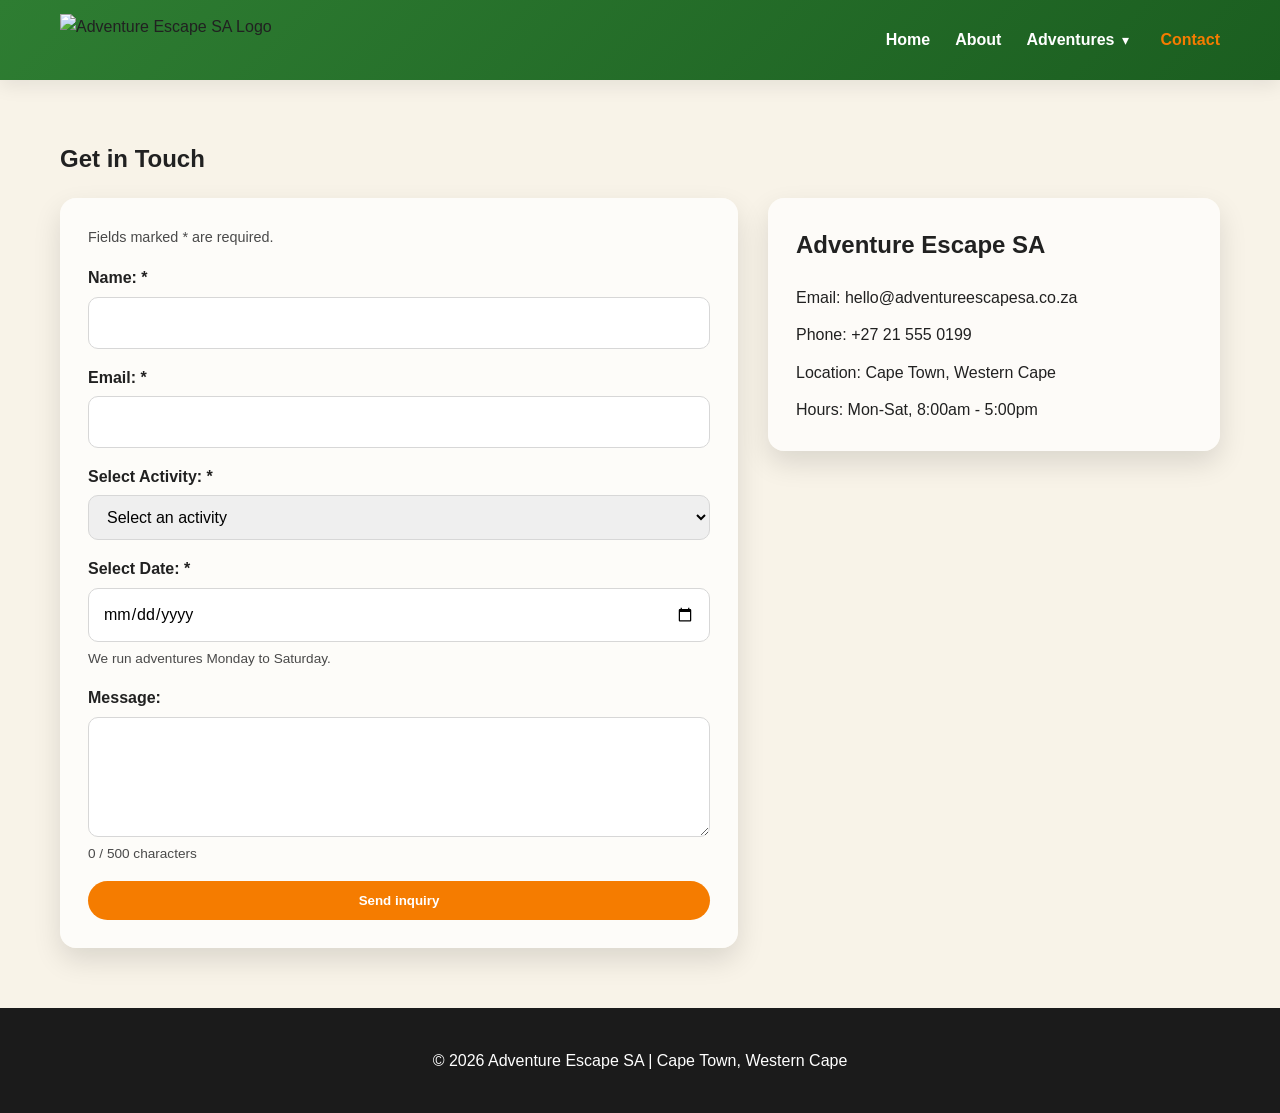
==== contact.html @ e8b8ff20 "Add drop-down menu, error handling, tables and VAT" ====
<!doctype html>
<html lang="en">
  <head>
    <meta charset="UTF-8" />
    <meta name="viewport" content="width=device-width, initial-scale=1.0" />
    <title>Contact | Adventure Escape SA</title>
    <link rel="stylesheet" href="assets/css/style.css" />
  </head>
  <body>
    <header>
      <nav>
        <img
          src="assets/images/Adventure Escape SA Logo.png"
          alt="Adventure Escape SA Logo"
          class="logo"
        />
        <ul class="nav-links">
          <li><a href="index.html">Home</a></li>
          <li><a href="about.html">About</a></li>
          <li class="has-dropdown">
            <a href="adventures.html">Adventures</a>
            <button
              type="button"
              class="dropdown-toggle"
              aria-expanded="false"
              aria-controls="adventures-menu"
              aria-label="Show the Adventures menu"
            >
              <span aria-hidden="true">&#9662;</span>
            </button>
            <ul class="dropdown-menu" id="adventures-menu">
              <li><a href="adventures.html#packages">Adventure Packages</a></li>
              <li><a href="adventures.html#activities">Individual Activities</a></li>
              <li><a href="adventures.html#price-list">Price List</a></li>
              <li><a href="adventures.html#calculator">Booking Calculator</a></li>
            </ul>
          </li>
          <li><a href="contact.html" aria-current="page">Contact</a></li>
        </ul>
      </nav>
    </header>

    <section class="contact">
      <h1>Get in Touch</h1>
      <div class="contact-wrapper">
        <form
          class="contact-form"
          id="contact-form"
          action="https://formsubmit.co/hello@adventureescapesa.co.za"
          method="POST"
          novalidate
        >
          <input
            type="hidden"
            name="_subject"
            value="New Adventure Escape SA booking inquiry"
          />
          <input type="hidden" name="_template" value="table" />
          <input
            type="text"
            name="_honey"
            tabindex="-1"
            autocomplete="off"
            style="display: none"
          />

          <div
            class="form-alert"
            id="form-alert"
            role="alert"
            tabindex="-1"
            hidden
          ></div>

          <p class="form-note">Fields marked <span aria-hidden="true">*</span><span class="visually-hidden">with an asterisk</span> are required.</p>

          <div class="form-field">
            <label for="name">Name: <span aria-hidden="true">*</span></label>
            <input
              type="text"
              id="name"
              name="name"
              autocomplete="name"
              maxlength="60"
              required
              aria-describedby="name-error"
            />
            <p class="field-error" id="name-error"></p>
          </div>

          <div class="form-field">
            <label for="email">Email: <span aria-hidden="true">*</span></label>
            <input
              type="email"
              id="email"
              name="email"
              autocomplete="email"
              maxlength="100"
              required
              aria-describedby="email-error"
            />
            <p class="field-error" id="email-error"></p>
          </div>

          <div class="form-field">
            <label for="activity">Select Activity: <span aria-hidden="true">*</span></label>
            <select
              id="activity"
              name="activity"
              required
              aria-describedby="activity-error"
            >
              <option value="" disabled selected>Select an activity</option>
              <optgroup label="Adventure packages (R1,500)">
                <option>Ultimate Adventure Day</option>
                <option>Family Explorer Package</option>
                <option>Mountain Adventure Package</option>
                <option>Corporate Team Challenge</option>
              </optgroup>
              <optgroup label="Individual activities (R750)">
                <option>Ziplining Adventure</option>
                <option>Kayaking Experience</option>
                <option>Rock Climbing Session</option>
              </optgroup>
            </select>
            <p class="field-error" id="activity-error"></p>
          </div>

          <div class="form-field">
            <label for="date">Select Date: <span aria-hidden="true">*</span></label>
            <input
              type="date"
              id="date"
              name="date"
              required
              aria-describedby="date-hint date-error"
            />
            <p class="field-hint" id="date-hint">We run adventures Monday to Saturday.</p>
            <p class="field-error" id="date-error"></p>
          </div>

          <div class="form-field">
            <label for="message">Message:</label>
            <textarea
              id="message"
              name="message"
              maxlength="500"
              aria-describedby="message-count message-error"
            ></textarea>
            <p class="field-hint" id="message-count">0 / 500 characters</p>
            <p class="field-error" id="message-error"></p>
          </div>

          <button type="submit" class="btn" id="submit-button">
            Send inquiry
          </button>
        </form>

        <aside class="contact-panel">
          <h2>Adventure Escape SA</h2>
          <ul class="contact-details">
            <li>Email: hello@adventureescapesa.co.za</li>
            <li>Phone: +27 21 555 0199</li>
            <li>Location: Cape Town, Western Cape</li>
            <li>Hours: Mon-Sat, 8:00am - 5:00pm</li>
          </ul>
        </aside>
      </div>
    </section>

    <footer>
      <p>&copy; 2026 Adventure Escape SA | Cape Town, Western Cape</p>
    </footer>
    <script src="assets/js/nav.js" defer></script>
    <script src="assets/js/form.js" defer></script>
  </body>
</html>
---- assets/css/style.css ----
:root {
  --forest: #2e7d32;
  --forest-dark: #1b5e20;
  --orange: #f57c00;
  --sand: #f8f3e8;
  --white: #ffffff;
  --text: #212121;
  --muted: #4a4a4a;
  --card: #f5f5f5;
  --shadow: 0 12px 28px rgba(0, 0, 0, 0.12);
}

* {
  box-sizing: border-box;
}

html {
  scroll-behavior: smooth;
}

body {
  margin: 0;
  font-family: "Poppins", sans-serif;
  background: var(--sand);
  color: var(--text);
  line-height: 1.6;
}

img {
  display: block;
  max-width: 100%;
}

a {
  text-decoration: none;
}

header {
  background: linear-gradient(
    135deg,
    var(--forest) 0%,
    var(--forest-dark) 100%
  );
  box-shadow: 0 6px 18px rgba(0, 0, 0, 0.08);
}

nav {
  max-width: 1200px;
  margin: 0 auto;
  padding: 14px 20px;
  display: flex;
  align-items: center;
  justify-content: space-between;
  gap: 20px;
}

.logo {
  height: 52px;
  width: auto;
  display: inline-block;
}

nav ul {
  display: flex;
  align-items: center;
  gap: 25px;
  list-style: none;
  margin: 0;
  padding: 0;
}

nav a {
  color: var(--white);
  font-weight: 700;
  transition: color 0.3s ease;
}

nav a:hover {
  color: var(--orange);
}

nav a[aria-current="page"] {
  color: var(--orange);
}

/* ---------- Drop-down navigation menu ---------- */
.has-dropdown {
  position: relative;
  display: flex;
  align-items: center;
  gap: 2px;
}

.dropdown-toggle {
  background: none;
  border: none;
  color: var(--white);
  font: inherit;
  font-size: 0.9rem;
  line-height: 1;
  padding: 6px;
  cursor: pointer;
  border-radius: 6px;
  transition: transform 0.2s ease;
}

.dropdown-toggle:hover {
  color: var(--orange);
}

.has-dropdown.open .dropdown-toggle {
  transform: rotate(180deg);
}

nav .dropdown-menu {
  display: none;
  position: absolute;
  top: calc(100% + 12px);
  left: 50%;
  transform: translateX(-50%);
  z-index: 20;
  min-width: 230px;
  padding: 8px;
  gap: 2px;
  background: var(--white);
  border-radius: 12px;
  box-shadow: var(--shadow);
}

/* Invisible bridge so the menu stays open while the mouse moves down to it */
nav .dropdown-menu::before {
  content: "";
  position: absolute;
  left: 0;
  right: 0;
  top: -14px;
  height: 14px;
}

.has-dropdown.open .dropdown-menu {
  display: grid;
}

@media (hover: hover) {
  .has-dropdown:not(.dismissed):hover .dropdown-menu {
    display: grid;
  }
}

nav .dropdown-menu a {
  display: block;
  padding: 10px 14px;
  border-radius: 8px;
  color: var(--forest-dark);
  font-weight: 600;
  white-space: nowrap;
}

nav .dropdown-menu a:hover,
nav .dropdown-menu a:focus-visible {
  background: #e8efe5;
  color: var(--forest-dark);
}

/* Anchor targets on the Adventures page */
[id] {
  scroll-margin-top: 20px;
}

.hero {
  background:
    linear-gradient(rgba(22, 44, 25, 0.55), rgba(22, 44, 25, 0.55)),
    url("../images/capetownmountain landscape.jpeg") center/cover no-repeat;
  color: var(--white);
  text-align: center;
  padding: 120px 20px 100px;
}

.hero h1 {
  font-size: clamp(2.5rem, 4vw, 4rem);
  margin: 0 0 16px;
  letter-spacing: 0.04em;
}

.hero p {
  max-width: 720px;
  margin: 0 auto 24px;
  font-size: 1.15rem;
}

.btn {
  display: inline-block;
  background: var(--orange);
  color: var(--white);
  padding: 12px 26px;
  border-radius: 30px;
  font-weight: 700;
  border: none;
  cursor: pointer;
  transition:
    transform 0.2s ease,
    background 0.2s ease;
}

.btn:hover {
  background: #e36b00;
  transform: translateY(-1px);
}

section {
  max-width: 1200px;
  margin: 0 auto;
  padding: 60px 20px;
}

section h1,
section h2 {
  margin-top: 0;
}

.overview-grid,
.feature-grid,
.cards {
  display: grid;
  gap: 24px;
}

.overview-grid,
.feature-grid {
  grid-template-columns: repeat(auto-fit, minmax(220px, 1fr));
}

.overview-card,
.feature,
.card {
  background: var(--card);
  border-radius: 16px;
  box-shadow: var(--shadow);
  overflow: hidden;
}

.overview-card,
.feature {
  padding: 24px;
}

.overview-card h2,
.feature h2,
.card h2 {
  margin-top: 0;
  color: var(--forest-dark);
}

.stats {
  display: grid;
  grid-template-columns: repeat(auto-fit, minmax(200px, 1fr));
  gap: 20px;
  margin-top: 30px;
}

.stat {
  background: rgba(46, 125, 50, 0.08);
  border-left: 5px solid var(--orange);
  padding: 20px;
  border-radius: 10px;
}

.stat strong {
  display: block;
  font-size: 2rem;
  color: var(--forest);
}

.about-wrapper,
.contact-wrapper {
  display: grid;
  grid-template-columns: 1.2fr 0.8fr;
  gap: 30px;
  align-items: start;
}

.about-content,
.contact-panel {
  background: rgba(255, 255, 255, 0.7);
  border-radius: 16px;
  padding: 28px;
  box-shadow: var(--shadow);
}

.about-image {
  width: 100%;
  border-radius: 16px;
  min-height: 350px;
  object-fit: cover;
}

.cards {
  grid-template-columns: repeat(auto-fit, minmax(220px, 1fr));
  margin-top: 26px;
}

.card {
  display: flex;
  flex-direction: column;
}

.card img {
  width: 100%;
  height: 220px;
  object-fit: cover;
}

.card-content {
  padding: 20px;
}

.card-content p {
  margin: 0 0 8px;
}

.card-content .includes {
  display: grid;
  gap: 3px;
  margin: 0;
  padding-left: 22px;
}

.card-content .includes li {
  padding-left: 4px;
}

.card-content strong {
  color: var(--forest);
  font-size: 1.1rem;
}

.contact-form {
  background: rgba(255, 255, 255, 0.75);
  border-radius: 16px;
  box-shadow: var(--shadow);
  padding: 28px;
  display: grid;
  gap: 16px;
}

.contact-form label {
  font-weight: 600;
}

.contact-form input,
.contact-form select,
.contact-form textarea {
  width: 100%;
  padding: 12px 14px;
  border-radius: 10px;
  border: 1px solid #d7d7d7;
  font: inherit;
}

.contact-form textarea {
  min-height: 120px;
  resize: vertical;
}

.contact-form input:focus-visible,
.contact-form select:focus-visible,
.contact-form textarea:focus-visible,
.booking-option input:focus-visible,
a:focus-visible,
button:focus-visible {
  outline: 3px solid var(--orange);
  outline-offset: 3px;
}

.contact-details {
  list-style: none;
  padding: 0;
  margin: 0;
  display: grid;
  gap: 12px;
}

.calculator-intro {
  margin-top: -12px;
  color: var(--muted);
}

.calculator-layout {
  display: grid;
  grid-template-columns: minmax(0, 1.4fr) minmax(260px, 0.8fr);
  gap: 28px;
  align-items: start;
}

.calculator-layout h2 {
  color: var(--forest-dark);
}

.booking-options {
  display: grid;
  border-top: 1px solid #d7d7d7;
}

.booking-option {
  display: grid;
  grid-template-columns: minmax(0, 1fr) 100px;
  gap: 16px;
  align-items: center;
  padding: 13px 0;
  border-bottom: 1px solid #d7d7d7;
  cursor: pointer;
}

.booking-option span {
  display: grid;
}

.booking-option small {
  color: var(--muted);
}

.booking-option input {
  width: 100%;
  min-height: 44px;
  padding: 8px;
  border: 1px solid #b7c3b5;
  border-radius: 6px;
  font: inherit;
}

.calculator-summary {
  padding: 24px;
  background: #e8efe5;
  border-left: 5px solid var(--orange);
  border-radius: 8px;
}

.calculator-summary h2 {
  margin-bottom: 16px;
}

.calculator-summary dl {
  display: grid;
  gap: 9px;
  margin: 0;
}

.calculator-summary dl div,
.booking-total {
  display: flex;
  justify-content: space-between;
  gap: 12px;
  margin: 0;
}

.calculator-summary dd {
  margin: 0;
  font-weight: 700;
}

.booking-total {
  align-items: baseline;
  margin-top: 18px;
  padding-top: 16px;
  border-top: 1px solid #bdcbb9;
}

.booking-total strong {
  color: var(--forest-dark);
  font-size: 1.6rem;
}

.discount-rules {
  margin: 14px 0 0;
  color: var(--muted);
  font-size: 0.9rem;
}

/* ---------- Error handling ---------- */
:root {
  --error: #b3261e;
  --error-bg: #fdecea;
}

.visually-hidden {
  position: absolute;
  width: 1px;
  height: 1px;
  overflow: hidden;
  clip: rect(0 0 0 0);
  white-space: nowrap;
}

.form-note {
  margin: 0;
  color: var(--muted);
  font-size: 0.9rem;
}

.form-field {
  display: grid;
  gap: 6px;
}

.field-hint {
  margin: 0;
  color: var(--muted);
  font-size: 0.85rem;
}

.field-error {
  margin: 0;
  color: var(--error);
  font-size: 0.9rem;
  font-weight: 600;
}

.field-error:empty {
  display: none;
}

.field-error:not(:empty)::before {
  content: "⚠ ";
}

.form-field.has-error input,
.form-field.has-error select,
.form-field.has-error textarea,
.booking-option.has-error input {
  border: 2px solid var(--error);
  background: var(--error-bg);
}

.form-alert {
  padding: 14px 18px;
  border-radius: 10px;
  background: var(--error-bg);
  border: 1px solid #f2b8b5;
  color: var(--error);
}

.form-alert p {
  margin: 0;
}

.form-alert ul {
  margin: 8px 0 0;
  padding-left: 20px;
}

.form-alert a {
  color: var(--error);
  text-decoration: underline;
}

.btn:disabled {
  opacity: 0.7;
  cursor: wait;
  transform: none;
}

.booking-option .field-error {
  grid-column: 1 / -1;
  margin-top: -4px;
}

.calculator-error {
  margin: 14px 0 0;
  padding: 10px 12px;
  border-radius: 8px;
  background: var(--error-bg);
  color: var(--error);
  font-weight: 600;
  font-size: 0.95rem;
}

/* ---------- Tables ---------- */
.section-intro {
  margin-top: -8px;
  color: var(--muted);
}

.table-heading {
  margin-top: 36px;
  color: var(--forest-dark);
}

.table-wrap {
  overflow-x: auto;
  border-radius: 12px;
  box-shadow: var(--shadow);
  background: var(--white);
}

.data-table {
  width: 100%;
  min-width: 560px;
  border-collapse: collapse;
}

.data-table caption {
  padding: 14px 18px;
  text-align: left;
  font-weight: 600;
  color: var(--muted);
}

.data-table th,
.data-table td {
  padding: 12px 18px;
  text-align: left;
  border-bottom: 1px solid #e3e6df;
}

.data-table thead th {
  background: var(--forest-dark);
  color: var(--white);
  font-weight: 700;
}

.data-table tbody th {
  color: var(--forest-dark);
}

.data-table tbody tr:nth-child(even) {
  background: #f4f7f2;
}

.data-table tbody tr:last-child th,
.data-table tbody tr:last-child td {
  border-bottom: none;
}

.data-table .num {
  text-align: right;
  white-space: nowrap;
}

@media (max-width: 600px) {
  .data-table {
    min-width: 0;
    font-size: 0.82rem;
  }

  .data-table caption,
  .data-table th,
  .data-table td {
    padding: 10px 8px;
  }

  .data-table .num {
    white-space: normal;
  }
}

footer {
  background: #1b1b1b;
  color: var(--white);
  text-align: center;
  padding: 24px 20px;
}

@media (max-width: 768px) {
  nav {
    flex-direction: column;
  }

  nav ul {
    flex-wrap: wrap;
    justify-content: center;
  }

  .about-wrapper,
  .contact-wrapper {
    grid-template-columns: 1fr;
  }

  .calculator-layout {
    grid-template-columns: 1fr;
  }
}
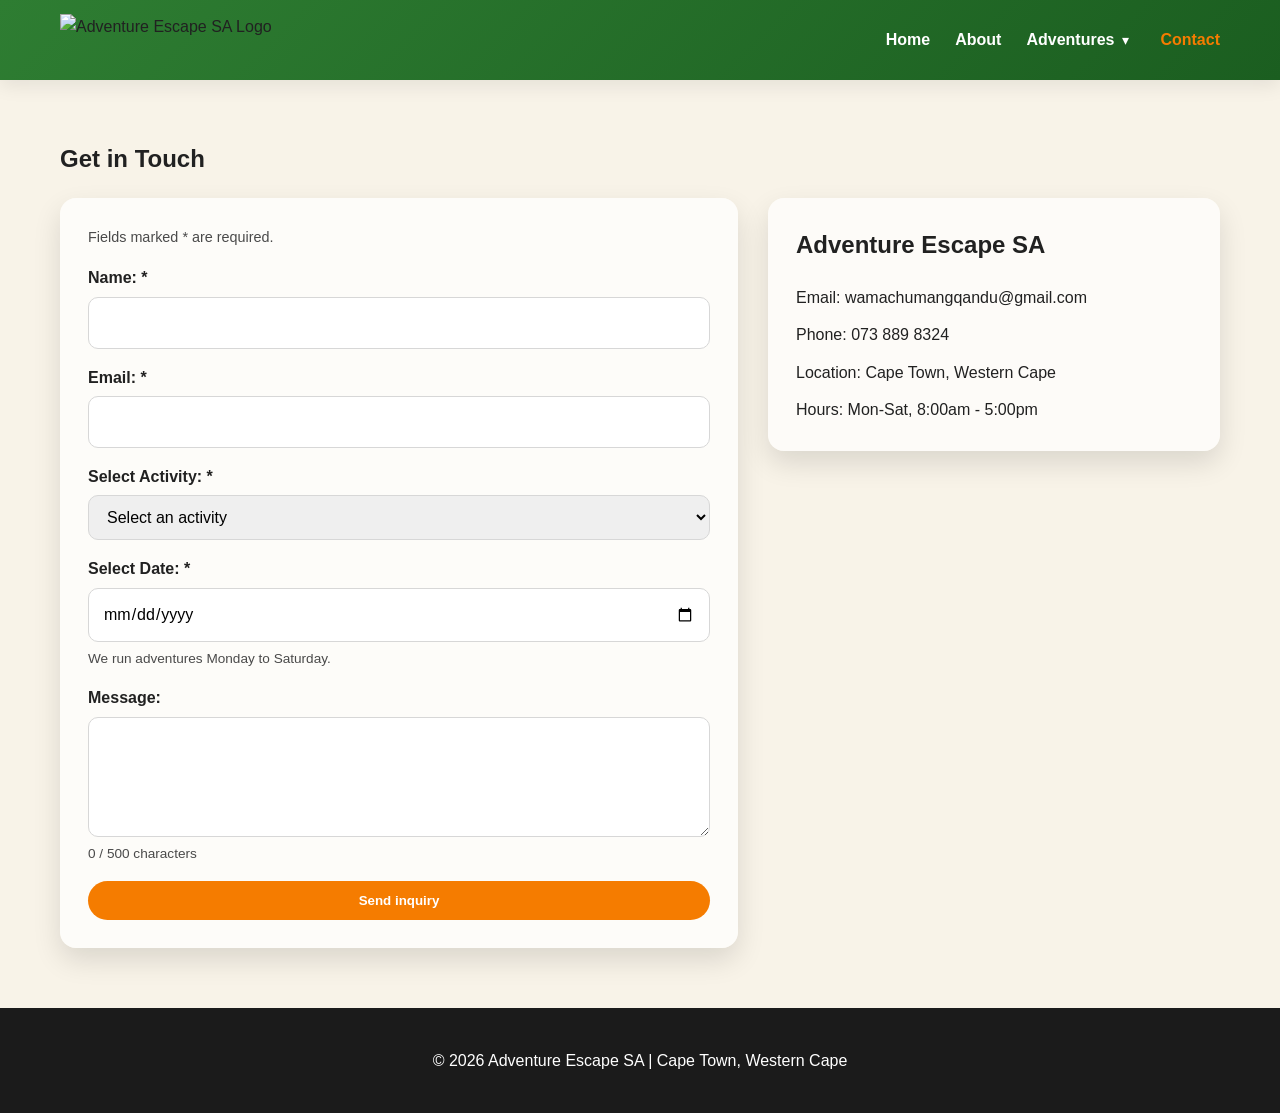
==== commit 9298d0cb: "Update contact details" ====
--- a/contact.html
+++ b/contact.html
@@ -30,9 +30,13 @@
             </button>
             <ul class="dropdown-menu" id="adventures-menu">
               <li><a href="adventures.html#packages">Adventure Packages</a></li>
-              <li><a href="adventures.html#activities">Individual Activities</a></li>
+              <li>
+                <a href="adventures.html#activities">Individual Activities</a>
+              </li>
               <li><a href="adventures.html#price-list">Price List</a></li>
-              <li><a href="adventures.html#calculator">Booking Calculator</a></li>
+              <li>
+                <a href="adventures.html#calculator">Booking Calculator</a>
+              </li>
             </ul>
           </li>
           <li><a href="contact.html" aria-current="page">Contact</a></li>
@@ -46,7 +50,7 @@
         <form
           class="contact-form"
           id="contact-form"
-          action="https://formsubmit.co/hello@adventureescapesa.co.za"
+          action="https://formsubmit.co/wamachumangqandu@gmail.com"
           method="POST"
           novalidate
         >
@@ -72,7 +76,10 @@
             hidden
           ></div>
 
-          <p class="form-note">Fields marked <span aria-hidden="true">*</span><span class="visually-hidden">with an asterisk</span> are required.</p>
+          <p class="form-note">
+            Fields marked <span aria-hidden="true">*</span
+            ><span class="visually-hidden">with an asterisk</span> are required.
+          </p>
 
           <div class="form-field">
             <label for="name">Name: <span aria-hidden="true">*</span></label>
@@ -103,7 +110,9 @@
           </div>
 
           <div class="form-field">
-            <label for="activity">Select Activity: <span aria-hidden="true">*</span></label>
+            <label for="activity"
+              >Select Activity: <span aria-hidden="true">*</span></label
+            >
             <select
               id="activity"
               name="activity"
@@ -127,7 +136,9 @@
           </div>
 
           <div class="form-field">
-            <label for="date">Select Date: <span aria-hidden="true">*</span></label>
+            <label for="date"
+              >Select Date: <span aria-hidden="true">*</span></label
+            >
             <input
               type="date"
               id="date"
@@ -135,7 +146,9 @@
               required
               aria-describedby="date-hint date-error"
             />
-            <p class="field-hint" id="date-hint">We run adventures Monday to Saturday.</p>
+            <p class="field-hint" id="date-hint">
+              We run adventures Monday to Saturday.
+            </p>
             <p class="field-error" id="date-error"></p>
           </div>
 
@@ -159,8 +172,8 @@
         <aside class="contact-panel">
           <h2>Adventure Escape SA</h2>
           <ul class="contact-details">
-            <li>Email: hello@adventureescapesa.co.za</li>
-            <li>Phone: +27 21 555 0199</li>
+            <li>Email: wamachumangqandu@gmail.com</li>
+            <li>Phone: 073 889 8324</li>
             <li>Location: Cape Town, Western Cape</li>
             <li>Hours: Mon-Sat, 8:00am - 5:00pm</li>
           </ul>
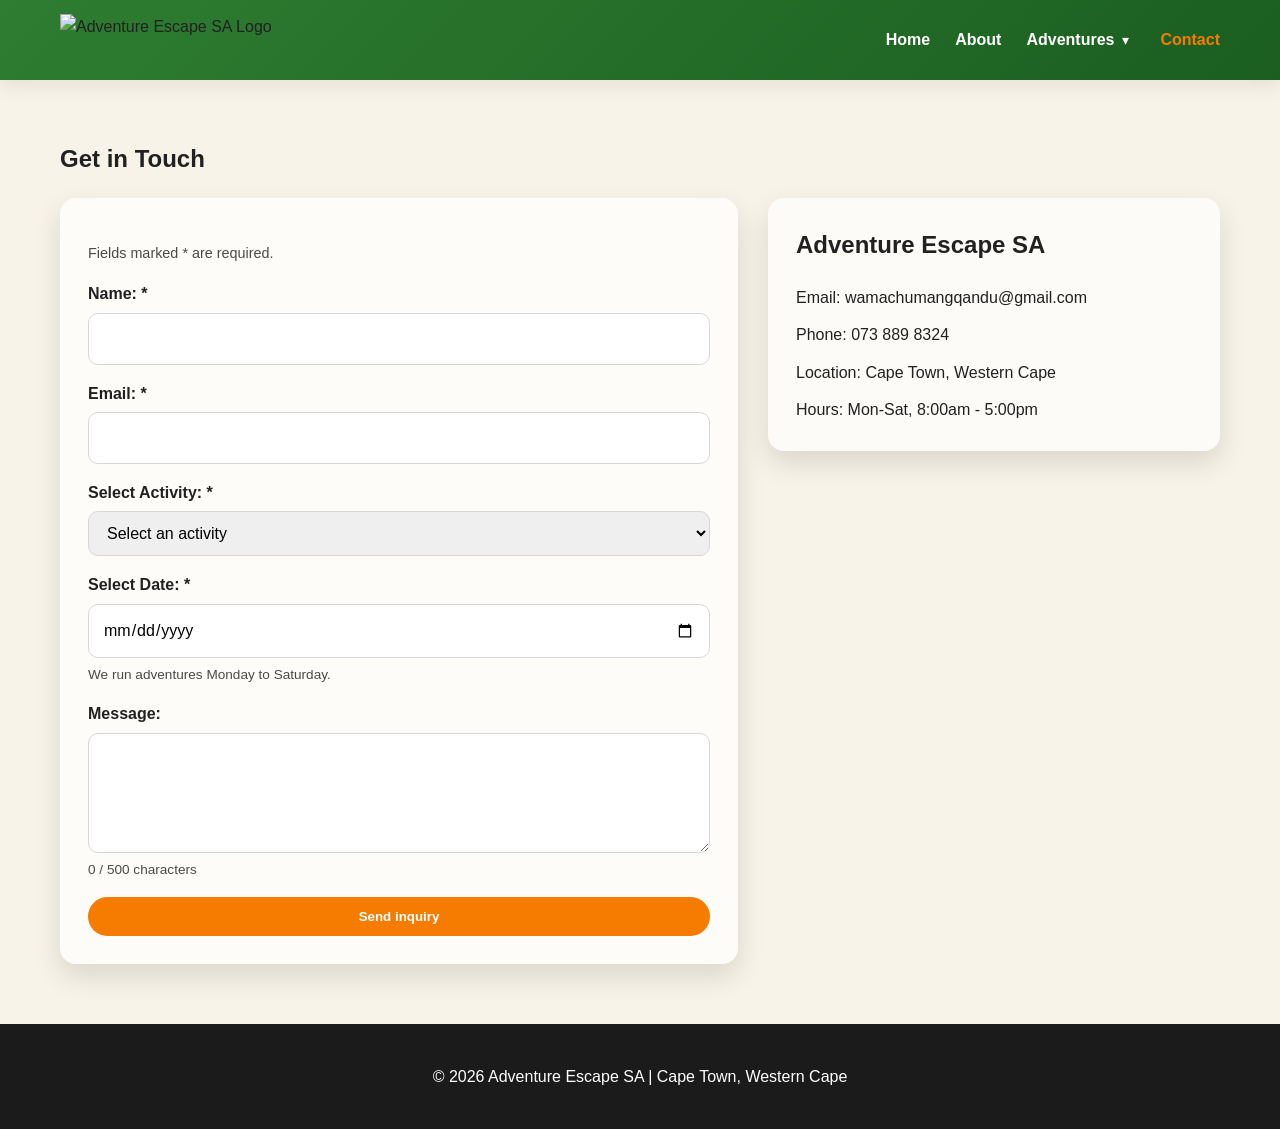
==== commit 22c87766: "Add booking buttons and send bookings by email" ====
--- a/contact.html
+++ b/contact.html
@@ -60,6 +60,8 @@
             value="New Adventure Escape SA booking inquiry"
           />
           <input type="hidden" name="_template" value="table" />
+          <input type="hidden" name="_captcha" value="false" />
+          <input type="hidden" name="_next" id="next-url" value="" />
           <input
             type="text"
             name="_honey"
@@ -75,6 +77,27 @@
             tabindex="-1"
             hidden
           ></div>
+
+          <div
+            class="form-success"
+            id="form-success"
+            role="status"
+            tabindex="-1"
+            hidden
+          ></div>
+
+          <div class="booking-box" id="booking-box" hidden>
+            <h2>Your booking</h2>
+            <ul class="booking-items" id="booking-items"></ul>
+            <dl class="booking-totals" id="booking-totals"></dl>
+            <p class="booking-actions">
+              <a href="adventures.html?edit=1#calculator">Change booking</a>
+              <button type="button" class="link-button" id="remove-booking">
+                Remove booking
+              </button>
+            </p>
+          </div>
+          <div id="booking-fields"></div>
 
           <p class="form-note">
             Fields marked <span aria-hidden="true">*</span
@@ -185,6 +208,7 @@
       <p>&copy; 2026 Adventure Escape SA | Cape Town, Western Cape</p>
     </footer>
     <script src="assets/js/nav.js" defer></script>
+    <script src="assets/js/booking.js" defer></script>
     <script src="assets/js/form.js" defer></script>
   </body>
 </html>
--- a/assets/css/style.css
+++ b/assets/css/style.css
@@ -574,6 +574,124 @@
   font-size: 0.95rem;
 }
 
+/* ---------- Booking ---------- */
+.card-content {
+  display: flex;
+  flex-direction: column;
+  flex: 1;
+}
+
+.card-content .includes {
+  margin-bottom: 18px;
+}
+
+.card-book {
+  margin-top: auto;
+  align-self: flex-start;
+  padding: 10px 22px;
+}
+
+.booking-button {
+  width: 100%;
+  margin-top: 16px;
+  font: inherit;
+  font-weight: 700;
+}
+
+.booking-box {
+  padding: 18px 20px;
+  border-radius: 12px;
+  background: #e8efe5;
+  border-left: 5px solid var(--orange);
+}
+
+.booking-box h2 {
+  margin: 0 0 10px;
+  font-size: 1.2rem;
+  color: var(--forest-dark);
+}
+
+.booking-items {
+  list-style: none;
+  margin: 0 0 10px;
+  padding: 0 0 10px;
+  border-bottom: 1px solid #bdcbb9;
+  display: grid;
+  gap: 4px;
+}
+
+.booking-items li,
+.booking-totals div {
+  display: flex;
+  justify-content: space-between;
+  gap: 12px;
+}
+
+.booking-totals {
+  margin: 0;
+  display: grid;
+  gap: 4px;
+  font-size: 0.95rem;
+}
+
+.booking-totals dd {
+  margin: 0;
+  font-weight: 600;
+}
+
+.booking-totals .booking-grand-total {
+  margin-top: 6px;
+  padding-top: 8px;
+  border-top: 1px solid #bdcbb9;
+  font-size: 1.1rem;
+  font-weight: 700;
+  color: var(--forest-dark);
+}
+
+.booking-actions {
+  display: flex;
+  flex-wrap: wrap;
+  gap: 18px;
+  margin: 12px 0 0;
+  font-size: 0.95rem;
+}
+
+.booking-actions a,
+.link-button {
+  color: var(--forest-dark);
+  font-weight: 600;
+  text-decoration: underline;
+}
+
+.link-button {
+  background: none;
+  border: none;
+  padding: 0;
+  font: inherit;
+  font-weight: 600;
+  cursor: pointer;
+}
+
+.form-success {
+  padding: 14px 18px;
+  border-radius: 10px;
+  background: #e6f2e8;
+  border: 1px solid #9ccba3;
+  color: var(--forest-dark);
+}
+
+.form-success:focus {
+  outline: none;
+}
+
+.form-success p {
+  margin: 0;
+}
+
+.form-success p + p {
+  margin-top: 4px;
+}
+
 /* ---------- Tables ---------- */
 .section-intro {
   margin-top: -8px;
